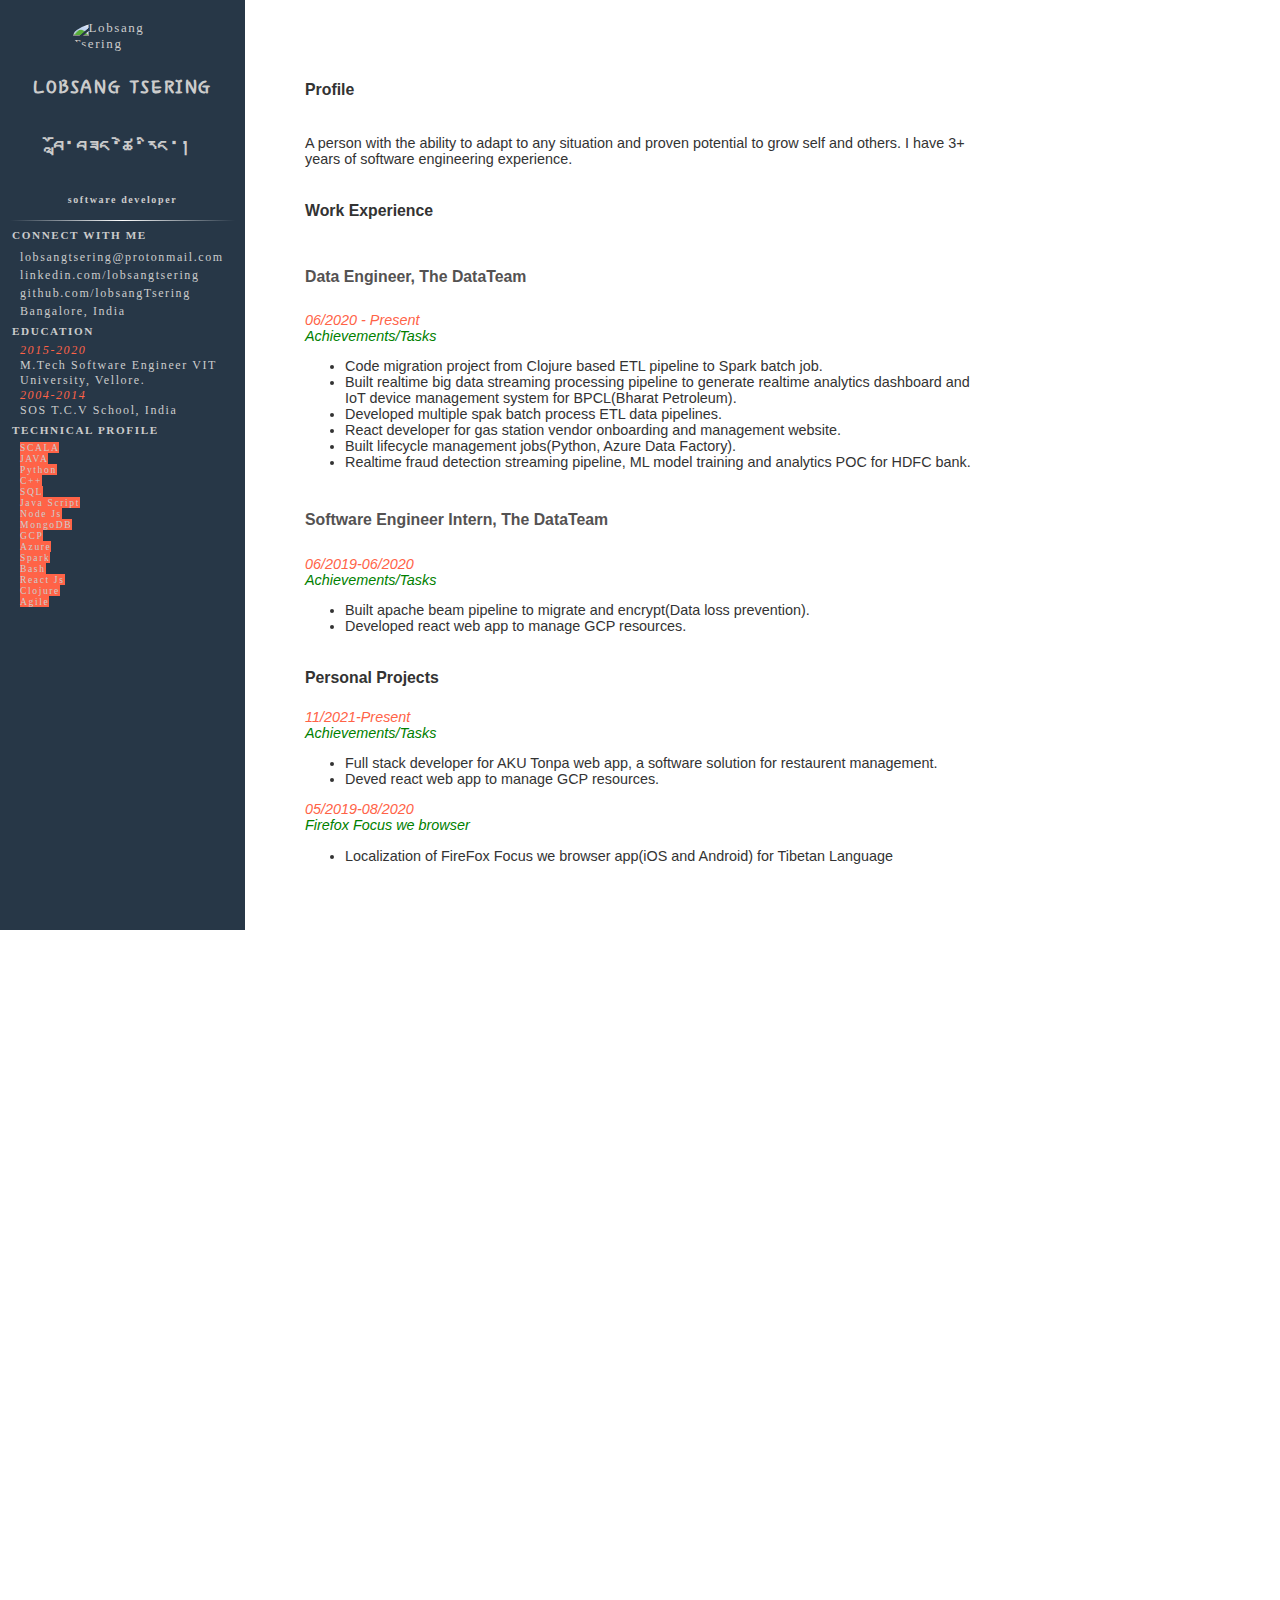
==== index.html @ e80d00f2 "spelling fixes" ====
<!doctype html>
<html lang="en">

<head>
  <!-- Bootstrap CSS -->
  <link href="https://cdn.jsdelivr.net/npm/bootstrap@5.0.2/dist/css/bootstrap.min.css" rel="stylesheet"
    integrity="sha384-EVSTQN3/azprG1Anm3QDgpJLIm9Nao0Yz1ztcQTwFspd3yD65VohhpuuCOmLASjC" crossorigin="anonymous">
  <link rel="stylesheet" type="text/css" href="styles.css">
  <script src="https://kit.fontawesome.com/1a0c1fc172.js" crossorigin="anonymous"></script>
  <link href='https://fonts.googleapis.com/css?family=Hi Melody' rel='stylesheet'>
  <meta name="viewport" content="width=device-width, initial-scale=1.0">
  <title>Lobsang Tsering</title>
  <meta
      name="keywords"
      content="Lobsang, Lobsang Tsering, Tsering, Tibet Lobsang Tsering, khawa lobsang tsering, Data Engineer, Software Engineer"
    />
    
    <meta
      name="description"
      content="Lobsang Tsering is a Tibetan software Engineer born in Tibet."
    />

</head>

<body>
  <div class="wrapper">
    <div class="sidebar">
      <img class="avatar" src="./img_lobsangTsering.png" alt="Lobsang Tsering">
      <h2>LOBSANG TSERING</h2>
      <h5>བློ་བཟང་ཚེ་རིང་།</h5>
      <h4>software developer</h4>
      <hr class="hr-text">
      <!--  CONTACT INFO  -->
      <h3 class="headerText"><strong>CONNECT WITH ME</strong></h3>
      <ul>
        <li>
          <span>
            <i style="font-size: 1em; color: Tomato;" class="fa-solid fa-envelope"></i>
            <a href="mailto: lobsangtsering@protonmail.com">lobsangtsering@protonmail.com</a>
          </span>
        </li>
        <br>
        <li>
          <span>
            <i style="font-size: 1em; color: Tomato;" class="fa-brands fa-linkedin"></i>
            <a href="https://www.linkedin.com/in/lobsangtsering">linkedin.com/lobsangtsering</a>
          </span>
        </li>
        <br>
        <li>
          <span>
            <i style="font-size: 1em; color: Tomato;" class="fa-brands fa-github-square"></i>
            <a href="https://github.com/lobsangTsering">github.com/lobsangTsering</a>
          </span>
        </li>
      
        <br>
        <li>
          <span>
            <i style="font-size: 1em; color: Tomato;" class="fa-solid fa-location-dot"></i>
            Bangalore, India
          </span>
        </li>
      </ul>
      <!-- EDUCATION -->
      <h3 class="headerText"><strong>EDUCATION</strong></h3>
      <ul>
        <li>
          <span>
            <i style="font-size: 1em; color: Tomato;">2015-2020</i><br>
            M.Tech Software Engineer
            VIT University, Vellore.
          </span>
        </li><br>
        <li>
          <span>
            <i style="font-size: 1em; color: Tomato;">2004-2014</i><br>
            SOS T.C.V School, India
          </span>
        </li>
      </ul>
      <h3 class="headerText"><strong>TECHNICAL PROFILE</strong></h3>
      <ul>
        <div class="badge text-wrap" style="width: fit-content; background-color: Tomato; font-size: 0.6em">
          SCALA
        </div>
        <div class="badge text-wrap" style="width: fit-content; background-color: Tomato; font-size: 0.6em;">
          JAVA
        </div>
        <div class="badge text-wrap" style="width: fit-content; background-color: Tomato; font-size: 0.6em;">
          Python
        </div>
        <div class="badge text-wrap" style="width: fit-content; background-color: Tomato; font-size: 0.6em;">
          C++
        </div>
        <div class="badge text-wrap" style="width: fit-content; background-color: Tomato; font-size: 0.6em;">
          SQL
        </div>
        <div class="badge text-wrap" style="width: fit-content; background-color: Tomato; font-size: 0.6em;">
          Java Script
        </div>
        <div class="badge text-wrap" style="width: fit-content; background-color: Tomato; font-size: 0.6em;">
          Node Js
        </div>

        <div class="badge text-wrap" style="width: fit-content; background-color: Tomato; font-size: 0.6em;">
          MongoDB
        </div>
        <div class="badge text-wrap" style="width: fit-content; background-color: Tomato; font-size: 0.6em;">
          GCP
        </div>
        <div class="badge text-wrap" style="width: fit-content; background-color: Tomato; font-size: 0.6em;">
          Azure
        </div>
        <div class="badge text-wrap" style="width: fit-content; background-color: Tomato; font-size: 0.6em;">
          Spark
        </div>
        <div class="badge text-wrap" style="width: fit-content; background-color: Tomato; font-size: 0.6em;">
          Bash
        </div>
        <div class="badge text-wrap" style="width: fit-content; background-color: Tomato; font-size: 0.6em;">
          React Js
        </div>
        <div class="badge text-wrap" style="width: fit-content; background-color: Tomato; font-size: 0.6em;">
          Clojure
        </div>
        <div class="badge text-wrap" style="width: fit-content; background-color: Tomato; font-size: 0.6em;">
          Agile
        </div>

      </ul>
    </div>

    <div class="main">
      <h3>Profile</h3>
      <p>
        A person with the ability to adapt to any
        situation and proven potential to grow self and others. I have 3+ years of software engineering experience.
      </p>

      <h3>Work Experience</h3>
      <h5>Data Engineer, The DataTeam</h5>
      <span>
        <i style="font-size: 1em; color: Tomato;">06/2020 - Present</i><br>
        <i style="font-size: 1em; color: green;">Achievements/Tasks</i><br>
        <ul>
          <li>Code migration project from Clojure based ETL pipeline to Spark batch job.</li>
          <li>Built realtime big data streaming processing pipeline to generate realtime analytics dashboard
            and IoT device management system for BPCL(Bharat Petroleum).
          </li>
          <li>Developed multiple spak batch process ETL data pipelines.</li>
          <li>React developer for gas station vendor onboarding and management website.</li>
          <li>Built lifecycle management jobs(Python, Azure Data Factory).</li>
          <li>Realtime fraud detection streaming pipeline, ML model training and analytics POC for HDFC bank.</li>
        </ul>
      </span>

      <h5>Software Engineer Intern, The DataTeam</h5>
      <span>
        <i style="font-size: 1em; color: Tomato;">06/2019-06/2020</i><br>
        <i style="font-size: 1em; color: green;">Achievements/Tasks</i><br>
        <ul>
          <li>Built apache beam pipeline to migrate and encrypt(Data loss prevention).</li>
          <li>Developed react web app to manage GCP resources.</li>
        </ul>
      </span>

      <h3 id="rightTitle">Personal Projects</h3>
      <span>
        <i style="font-size: 1em; color: Tomato;">11/2021-Present</i><br>
        <i style="font-size: 1em; color: green;">Achievements/Tasks</i><br>
        <ul>
          <li>Full stack developer for AKU Tonpa web app, a software solution for restaurent management.</li>
          <li>Deved react web app to manage GCP resources.</li>
        </ul>
      </span>
      <span>
        <i style="font-size: 1em; color: Tomato;">05/2019-08/2020</i><br>
        <i style="font-size: 1em; color: green;">Firefox Focus we browser</i><br>
        <ul>
          <li>Localization of FireFox Focus we browser app(iOS and Android) for Tibetan Language</li>
        </ul>
      </span>
    </div>
  </div>
</body>
</html>
---- styles.css ----
.sidebar {
  width: 25%;
  height: 100vh;
  min-height:100vh;
  overflow: auto;
  position: -webkit-sticky;
  position: sticky;
  top: 0;
  background-color: #273747;
  color: #ccc;
  padding: 10px;
  padding-top: 20px;
  letter-spacing: 0.1rem;
  overflow-y: hidden;
  /* font-weight: 700; */
}

.main {
  width: 75%;
  height: 200vh;
  min-height: 120vh;
  display: flex;
  flex-direction: column;
  background-color:#FFFFFF;
  padding: 60px;
  padding-right: 300px;
  color: rgb(51, 51, 51);
  font-family:sans-serif;
  font-size: 0.9em;
  /* line-height: 1.4em; */
}

.wrapper {
  display: flex;
  justify-content:flex-start;
}

body {
  padding: 0;
  margin: 0;
  /* font-size: 20px; */
  box-sizing: border-box;
}

.bottom {
  justify-self: bottom;
}

.sidebar h2 {
  font-size: 25px;
  text-align: center;
  font-family: "Hi Melody";
}

.sidebar h5 {
  font-size: 20px;
  text-align: center;
}

.sidebar h4 {
  font-size: 10px;
  text-align: center;
  color: #ccc;
}

.main h5 {
  font-size: 1.1em;
  color: rgb(84, 82, 82);
}

.main h3 {
  font-size: 1.1em;
  line-height: 1.8em;
  font-weight: bold;
}

.avatar {
  margin-bottom: 2px;
  justify-content: center;
  width: 100px;
  cursor: pointer;
  border-radius: 50%;
  font-size: small;
  display: block;
  margin-left: auto;
  margin-right: auto;
}

.headerText {
  margin: 6px 2px;
  font-size: 0.7rem;
  font-weight: bold;
}

.hr-text {
  font-size: 5px;
  position: relative;
  border: 0;
  height: 1em;
  background-color: transparent;
  width: 100%;
}

 .hr-text:before {
  content: "";
  background: linear-gradient(to right, transparent, white, transparent);
  position: absolute;
  left: 0;
  top: 50%;
  width: 100%;
  height: 1px;
}

.hr-text:after {
  content: attr(data-content);
  position: relative;
  display: inline-block;
  padding: 0 0.5em;
  line-height: 1.5em;
  color: green;
  background-color: #14213d;
}

.sidebar ul {
  margin: 0;
  width: 100% auto;
  padding: 0;
  padding-left: 10px;
}

.sidebar li {
  display: inline-block;
  font-size: 12px;
  cursor: pointer;
}

.sidebar i {
  font-size: 7px;
}

.sidebar a {
  color: inherit;
  text-decoration: inherit;
}

.languageBox {
  margin: 2px;
  padding: 0px 25px;
}


@media screen and (max-width: 768px) {

  .wrapper {
    display:unset;
    justify-content:unset;
  }

  .sidebar {
    width: 100%;
    height: -webkit-fit-content;
    height: -moz-fit-content;
    height: fit-content;
    min-height:auto;
    background: white;
    color: black;
    position: relative;
    padding: 10px;
    margin-top: 20px;
  }

  .main {
    width: 100%;
    height: -webkit-fit-content;
    height: -moz-fit-content;
    height: fit-content;
    padding: 30px;
    color: #14213d;
    font-weight:500;
    /* flex-direction: row; */
  }
}
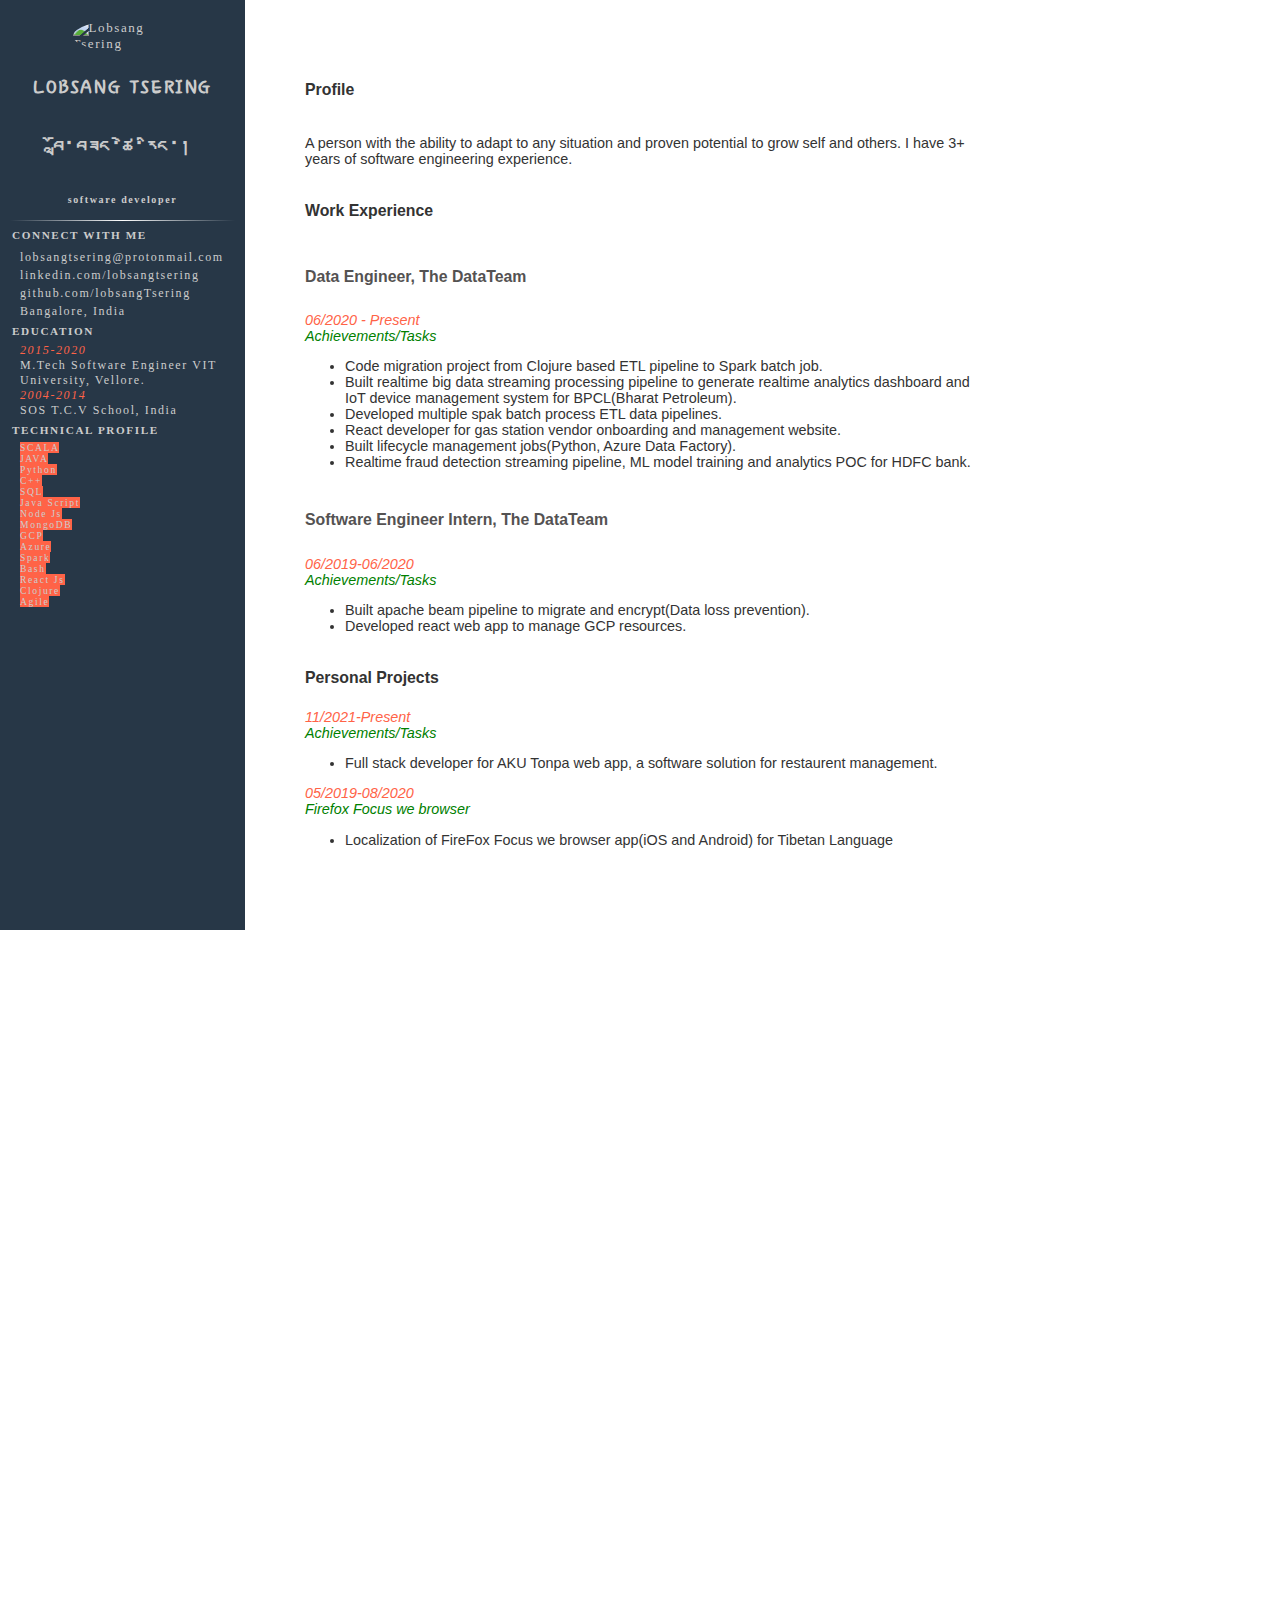
==== commit 824edf4b: "removed line" ====
--- a/index.html
+++ b/index.html
@@ -171,7 +171,6 @@
         <i style="font-size: 1em; color: green;">Achievements/Tasks</i><br>
         <ul>
           <li>Full stack developer for AKU Tonpa web app, a software solution for restaurent management.</li>
-          <li>Deved react web app to manage GCP resources.</li>
         </ul>
       </span>
       <span>
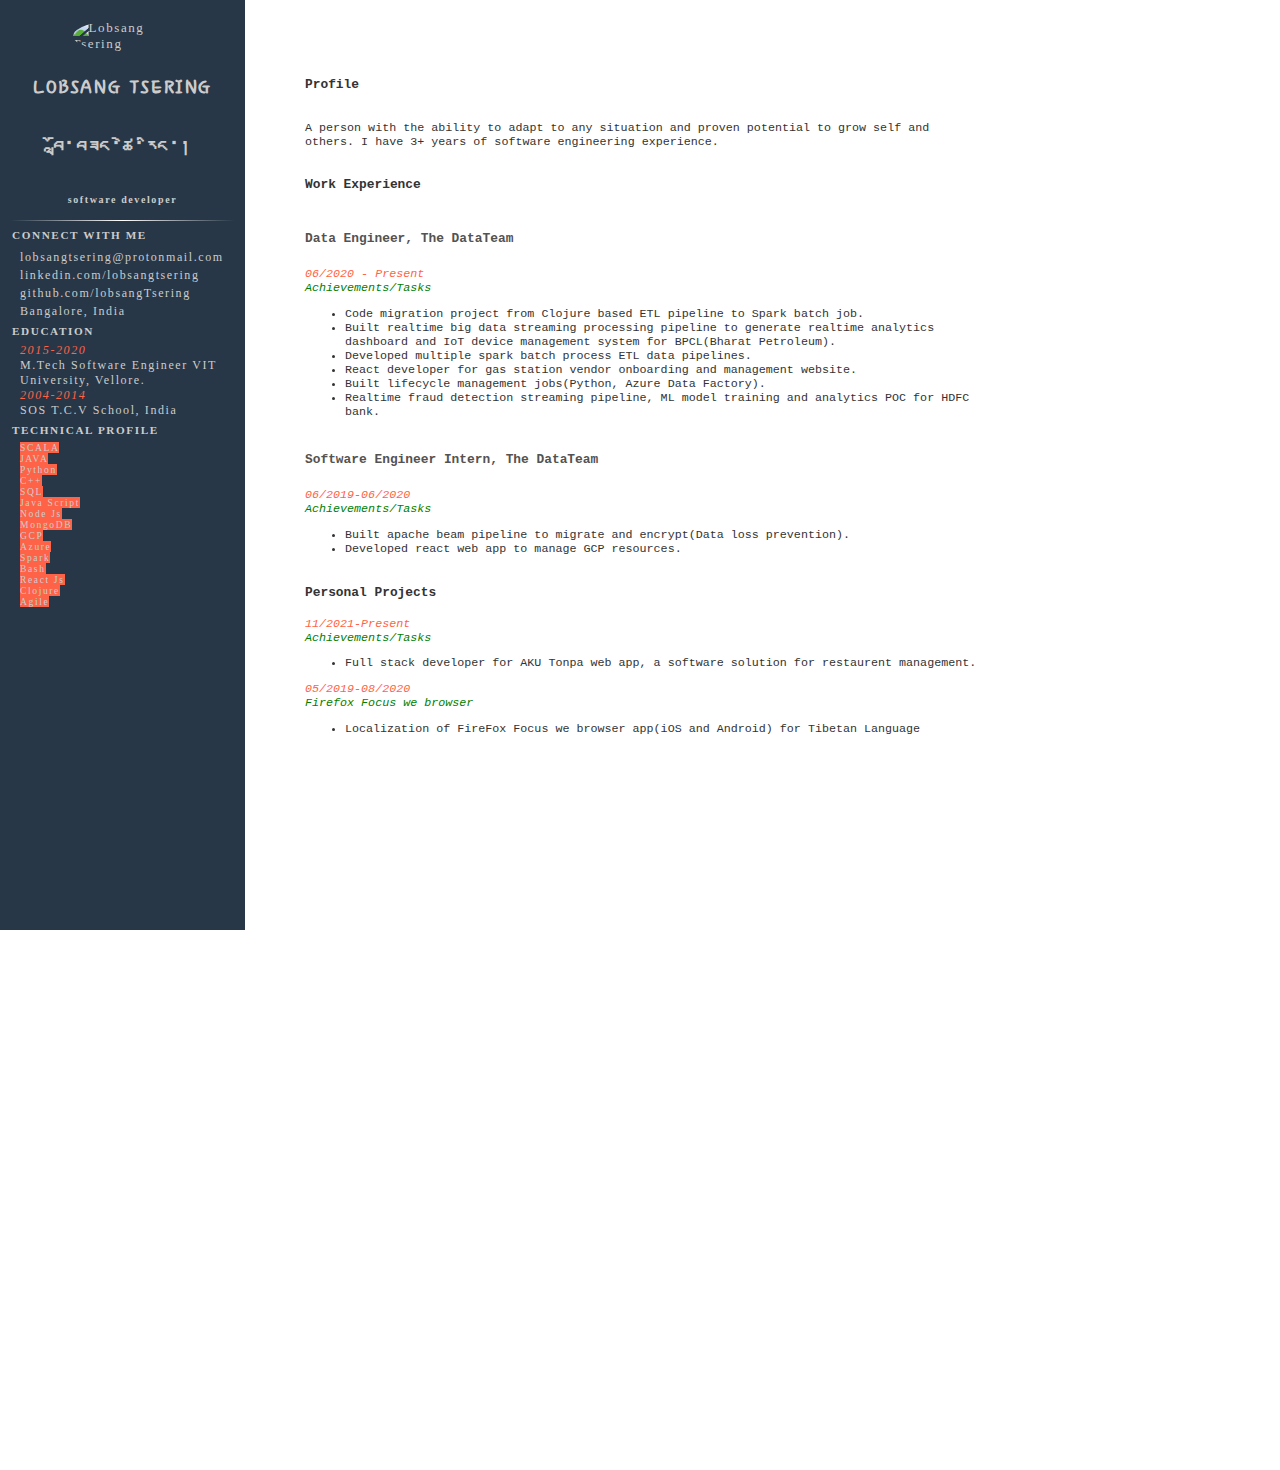
==== commit 9a9c68b1: "Update index.html" ====
--- a/index.html
+++ b/index.html
@@ -148,7 +148,7 @@
           <li>Built realtime big data streaming processing pipeline to generate realtime analytics dashboard
             and IoT device management system for BPCL(Bharat Petroleum).
           </li>
-          <li>Developed multiple spak batch process ETL data pipelines.</li>
+          <li>Developed multiple spark batch process ETL data pipelines.</li>
           <li>React developer for gas station vendor onboarding and management website.</li>
           <li>Built lifecycle management jobs(Python, Azure Data Factory).</li>
           <li>Realtime fraud detection streaming pipeline, ML model training and analytics POC for HDFC bank.</li>
--- a/styles.css
+++ b/styles.css
@@ -17,7 +17,7 @@
 
 .main {
   width: 75%;
-  height: 200vh;
+  height: 150vh;
   min-height: 120vh;
   display: flex;
   flex-direction: column;
@@ -25,7 +25,7 @@
   padding: 60px;
   padding-right: 300px;
   color: rgb(51, 51, 51);
-  font-family:sans-serif;
+  font-family:monospace;
   font-size: 0.9em;
   /* line-height: 1.4em; */
 }
@@ -165,7 +165,7 @@
     background: white;
     color: black;
     position: relative;
-    padding: 10px;
+    padding: 30px;
     margin-top: 20px;
   }
 
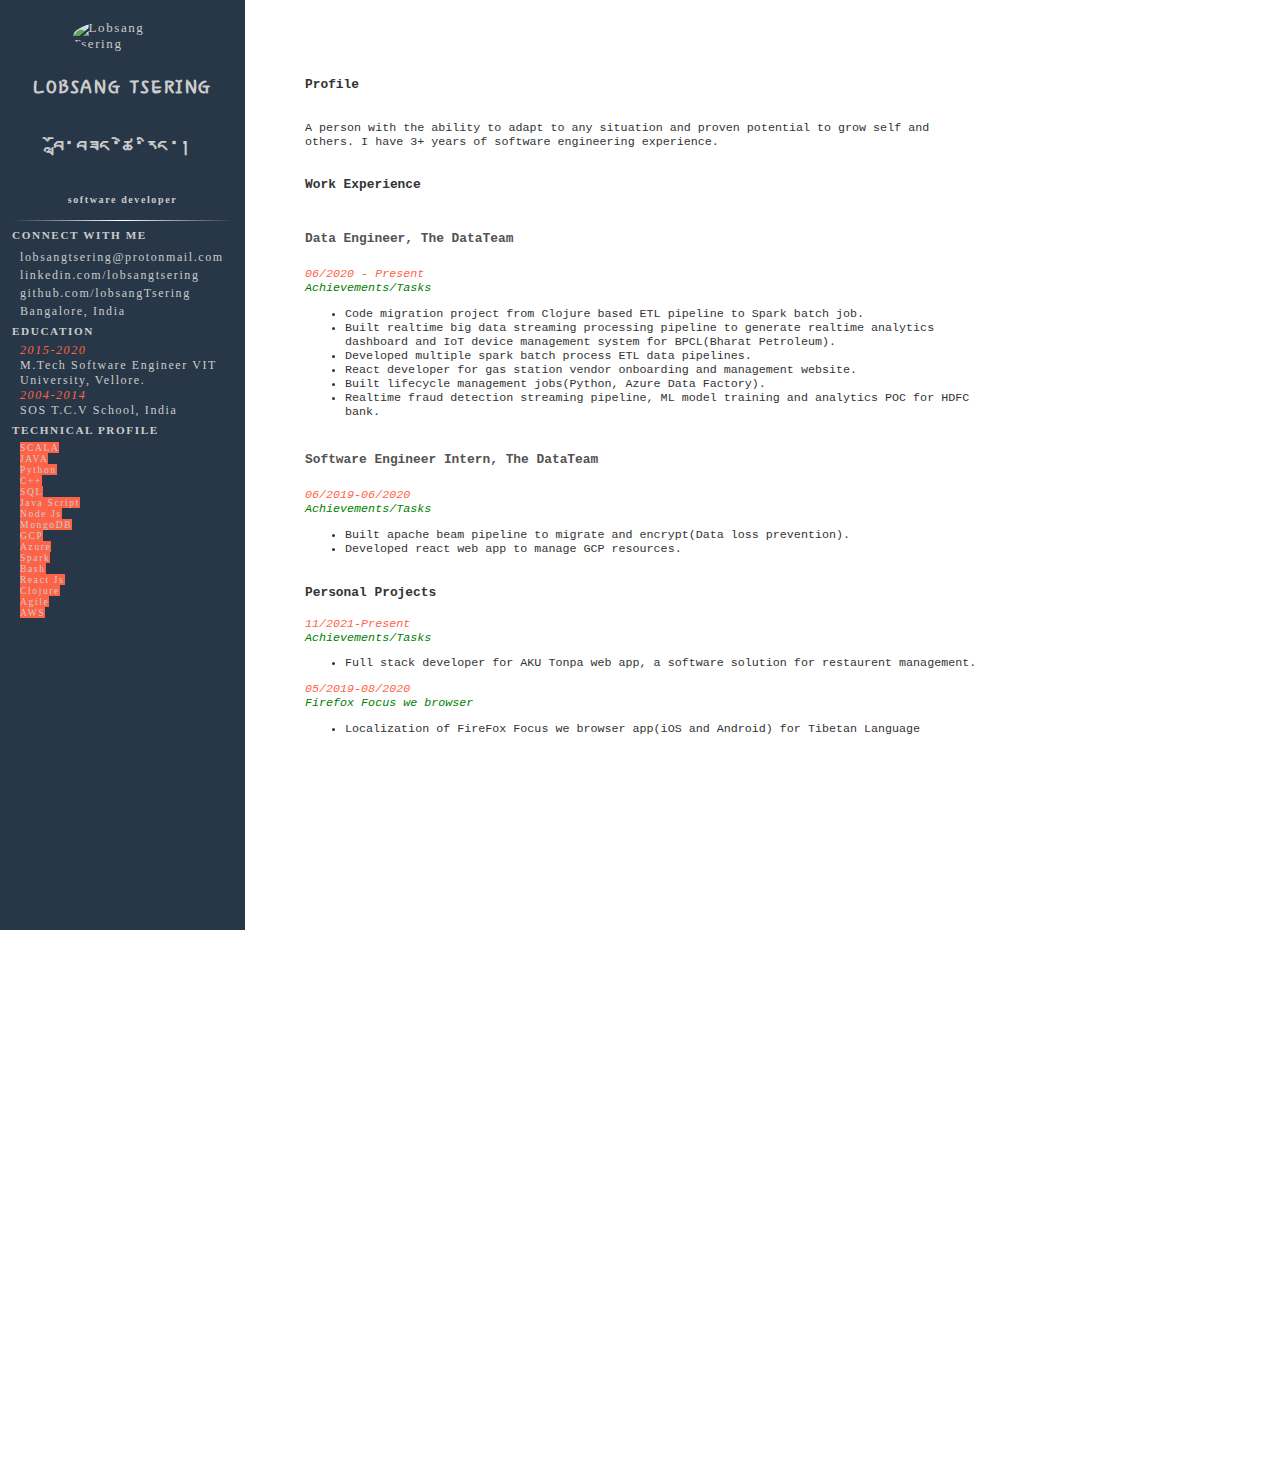
==== commit 9867326b: "Update index.html" ====
--- a/index.html
+++ b/index.html
@@ -127,6 +127,9 @@
         <div class="badge text-wrap" style="width: fit-content; background-color: Tomato; font-size: 0.6em;">
           Agile
         </div>
+        <div class="badge text-wrap" style="width: fit-content; background-color: Tomato; font-size: 0.6em;">
+          AWS
+        </div>
 
       </ul>
     </div>
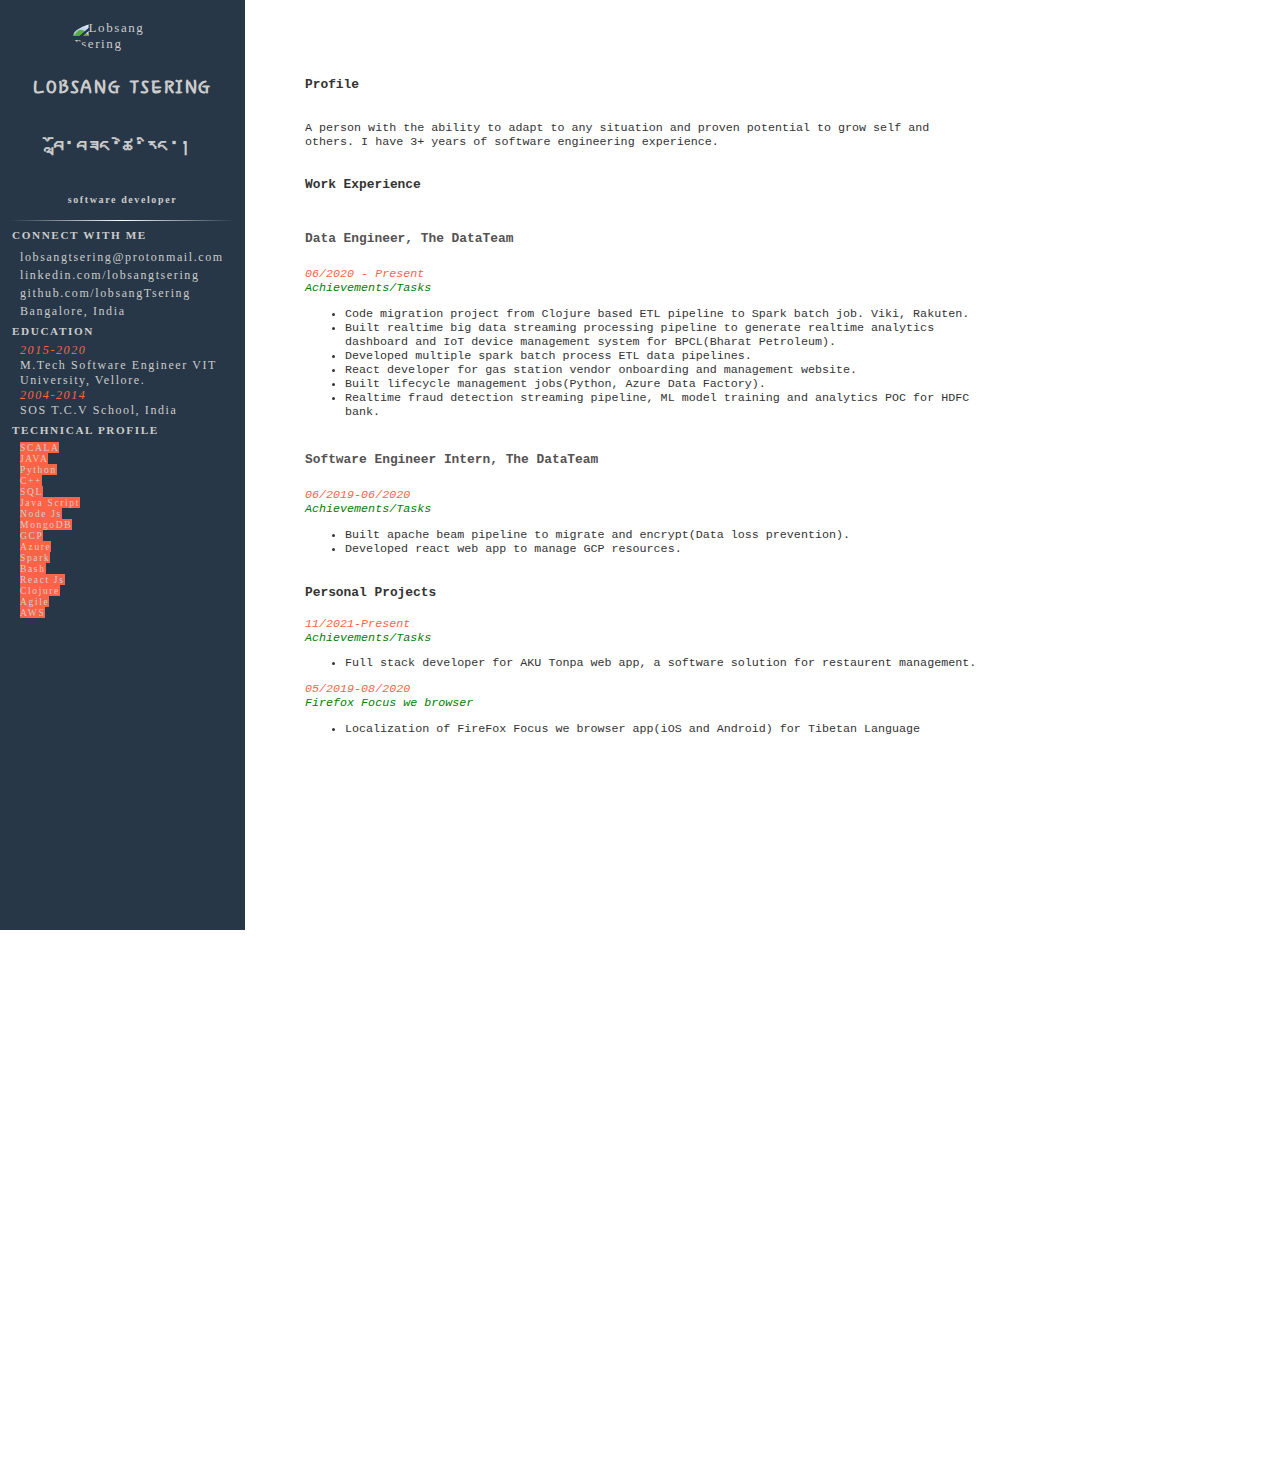
==== commit 861de230: "Update index.html" ====
--- a/index.html
+++ b/index.html
@@ -147,7 +147,7 @@
         <i style="font-size: 1em; color: Tomato;">06/2020 - Present</i><br>
         <i style="font-size: 1em; color: green;">Achievements/Tasks</i><br>
         <ul>
-          <li>Code migration project from Clojure based ETL pipeline to Spark batch job.</li>
+          <li>Code migration project from Clojure based ETL pipeline to Spark batch job. Viki, Rakuten.</li>
           <li>Built realtime big data streaming processing pipeline to generate realtime analytics dashboard
             and IoT device management system for BPCL(Bharat Petroleum).
           </li>
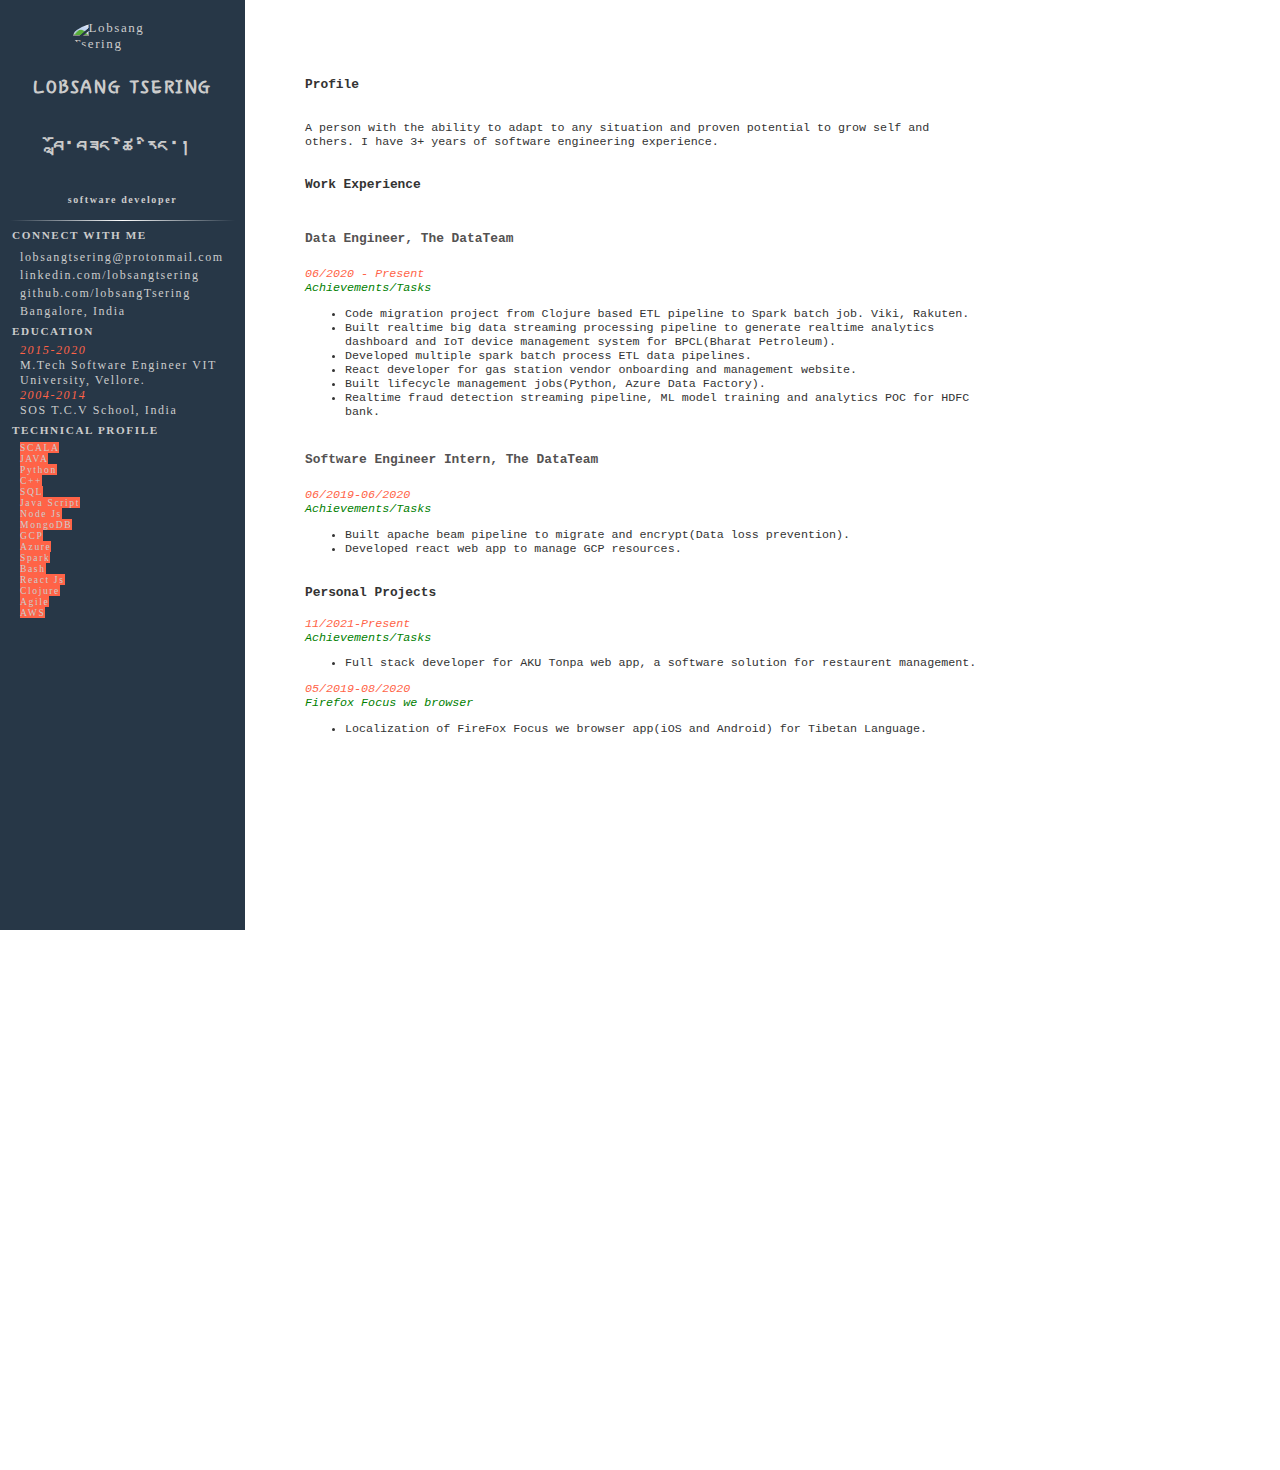
==== commit 188d87ad: "Update index.html" ====
--- a/index.html
+++ b/index.html
@@ -180,7 +180,7 @@
         <i style="font-size: 1em; color: Tomato;">05/2019-08/2020</i><br>
         <i style="font-size: 1em; color: green;">Firefox Focus we browser</i><br>
         <ul>
-          <li>Localization of FireFox Focus we browser app(iOS and Android) for Tibetan Language</li>
+          <li>Localization of FireFox Focus we browser app(iOS and Android) for Tibetan Language.</li>
         </ul>
       </span>
     </div>
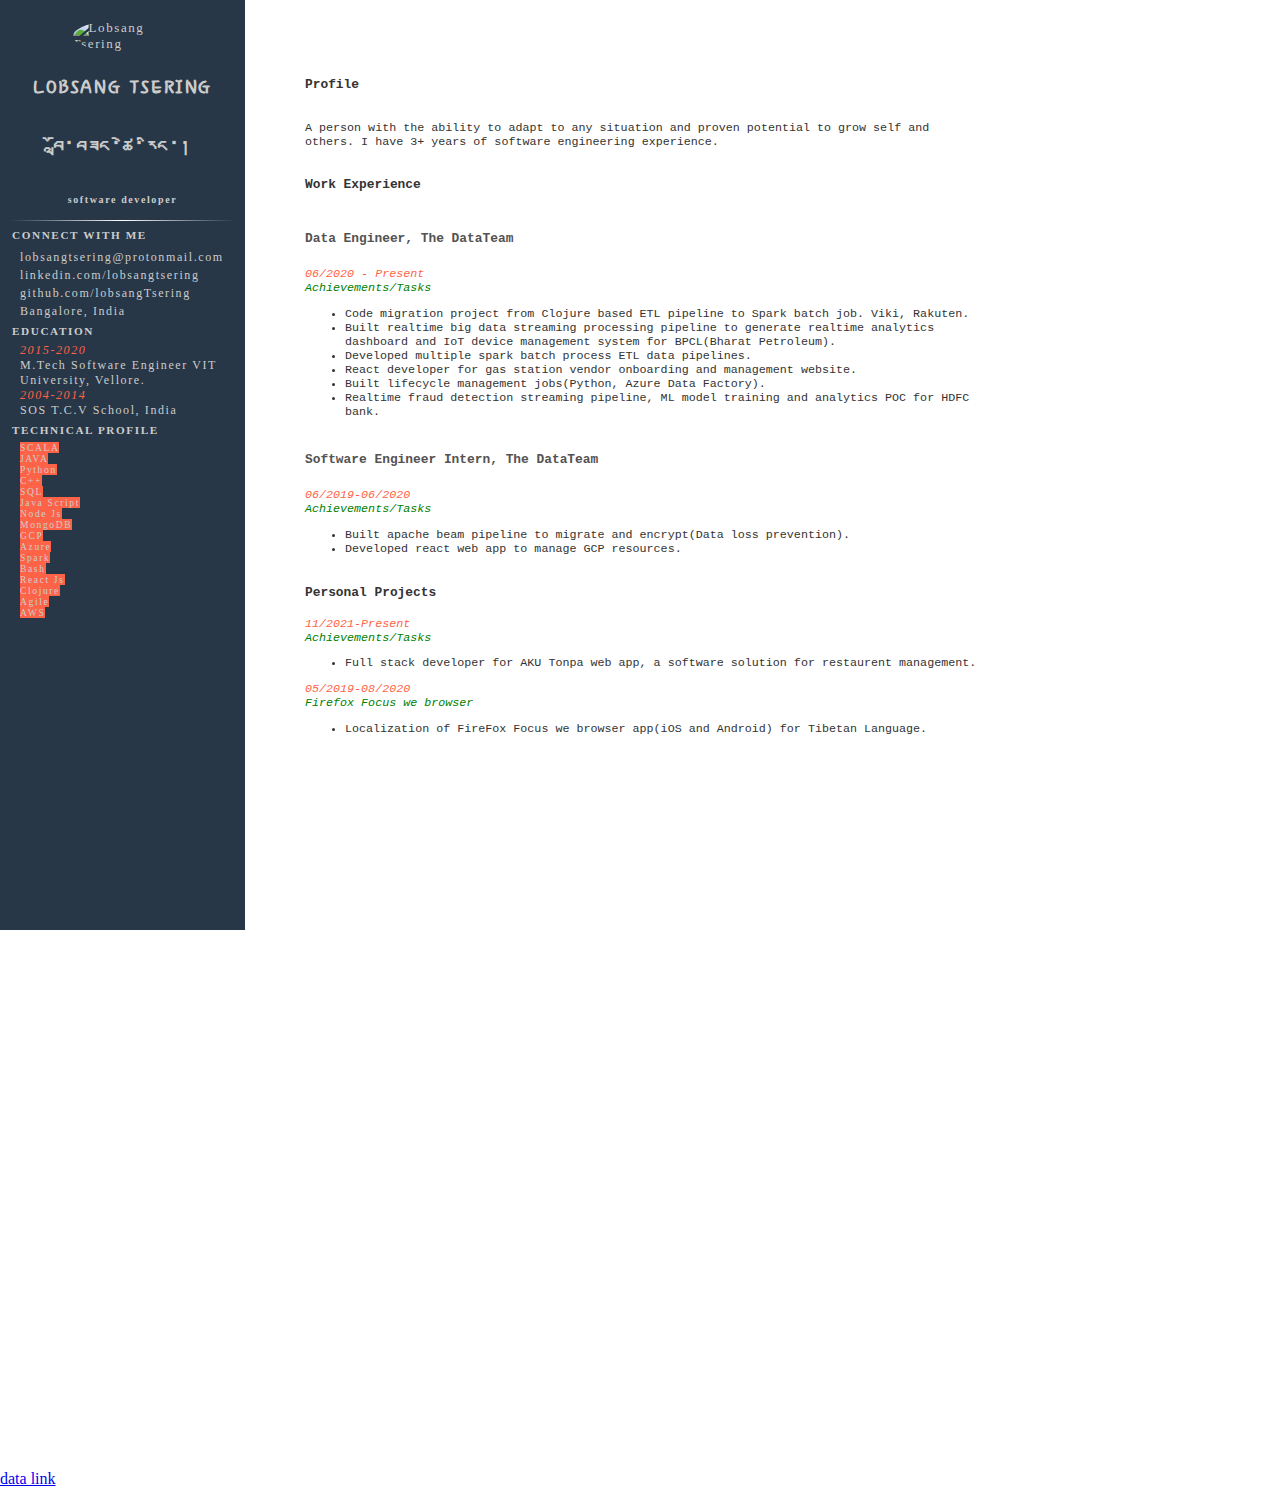
==== commit a19afe50: "Update index.html" ====
--- a/index.html
+++ b/index.html
@@ -185,5 +185,10 @@
       </span>
     </div>
   </div>
+  <div>
+    <a href="./data.html">
+      data link
+    </a>
+  </div>
 </body>
 </html>
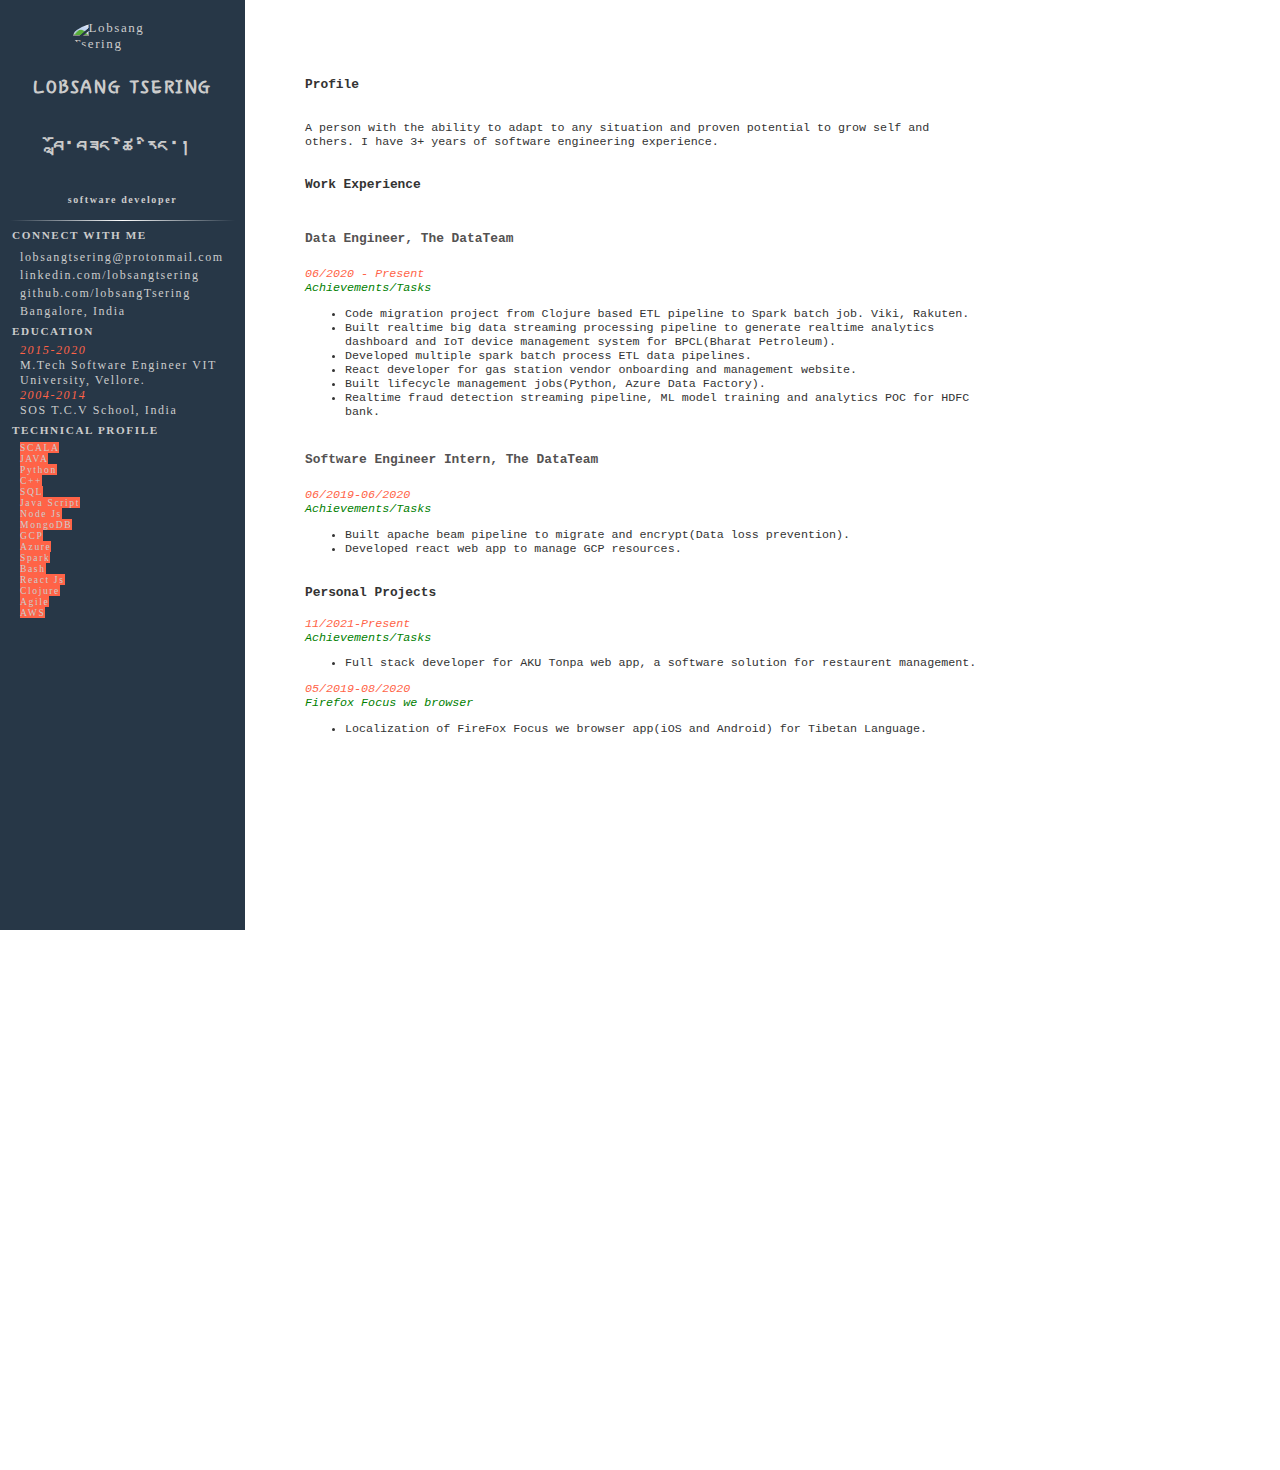
==== commit a5554430: "Update index.html" ====
--- a/index.html
+++ b/index.html
@@ -185,10 +185,5 @@
       </span>
     </div>
   </div>
-  <div>
-    <a href="./data.html">
-      data link
-    </a>
-  </div>
 </body>
 </html>
